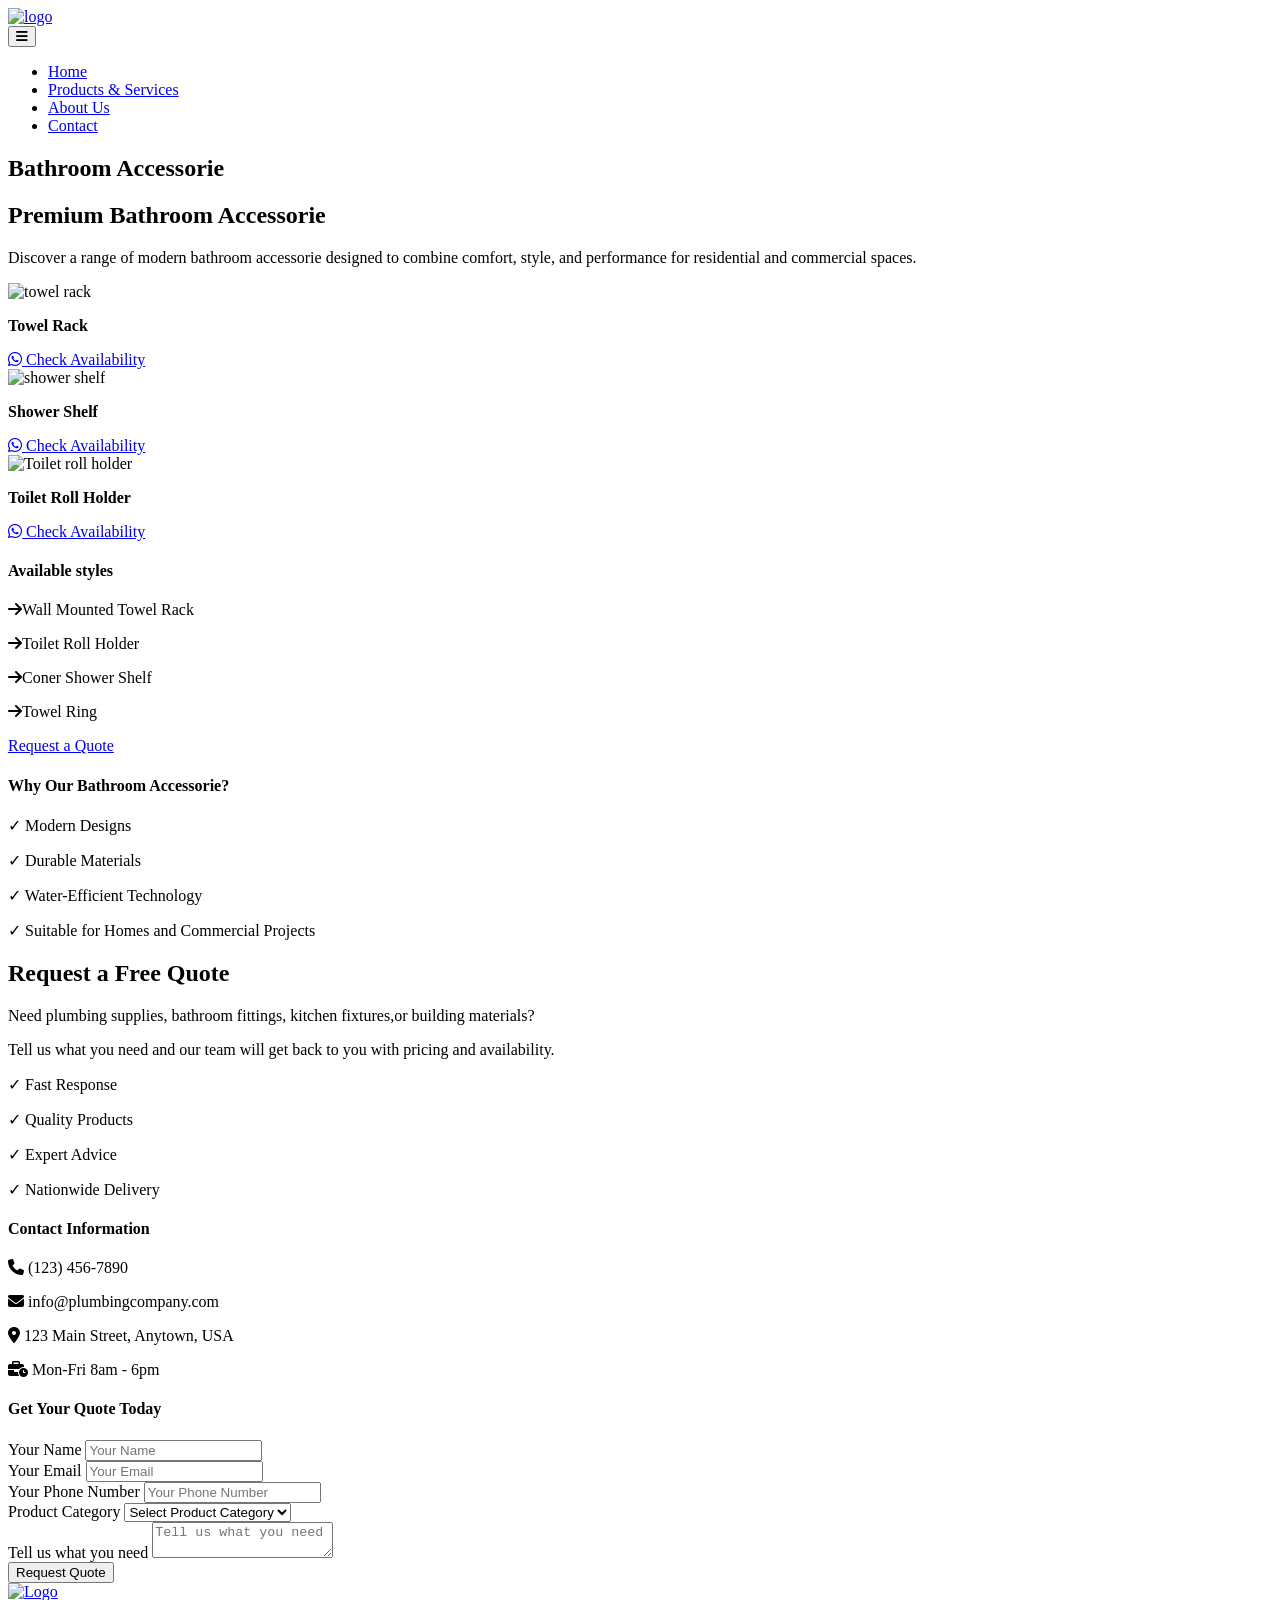
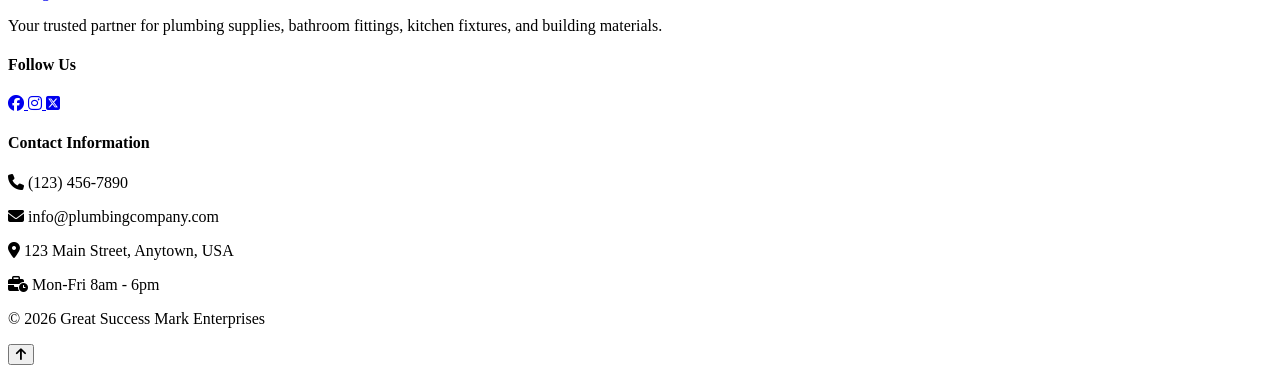
==== bathroom.html @ 7615a257 "Add files via upload" ====
<!DOCTYPE html>
<html lang="en">
<head>
    <meta charset="UTF-8">
    <meta name="viewport" content="width=device-width, initial-scale=1.0">

    <title>Great Success Mark Enterprises(GSM)</title>

    

    <link rel="stylesheet" href="CSS/style.css">
    <script src="JS/java.js" defer></script>

    <link rel="stylesheet" href="https://cdnjs.cloudflare.com/ajax/libs/font-awesome/6.5.0/css/all.min.css">

</head>

<body>

    <div class="page">
        <header class="site-header">
            <div class="header-inner">
                
                
                <nav class="navbar">
                    <div class="logo">
                        <a href="index.html">
                            <img src="Assets/logo/GSM Logo.png" alt="logo">
                        </a>
                        
                    </div>
                    <button class="menu-btn" id="menuBtn">
                        <i class="fa-solid fa-bars"></i>
                    </button>
                    

                    <ul class="nav-links" id="navLinks">
                        <li><a href="index.html">Home</a></li>
                        <li><a href="product.html">Products & Services</a></li>
                        <li><a href="about.html">About Us</a></li>
                        <li><a href="contact.html">Contact</a></li>
                    </ul>
                    
                </nav>
            </div>


        </header>
        <div id="overlay"></div>
        <main>
            <section class="section hero wc-hero">
                <div>
                    <div class="hero-text fade-in">
                        <h1>Bathroom Accessorie</h1>
                        
                    </div>
                </div>
            </section>

            <section class="section container fade-in">
                <div class="text-measure">
                    <h2>Premium Bathroom Accessorie</h2>

                    <p>
                        Discover a range of modern bathroom accessorie designed to
                        combine comfort, style, and performance for residential
                        and commercial spaces.
                    </p>

                </div>
                <div class="cards">

                    <div class="product-card">
                        <img src="Assets/Images/Wall Mounted Towel Rack.jpg" alt="towel rack">
                        <p><strong>Towel Rack</strong></p>
                        <a
                        href="https://wa.me/2348012345678?text=Hello,%20I'm%20interested%20in%20your%20Shower%20Systems.%20Could%20you%20please%20tell%20me%20the%20available%20models,%20prices,%20and%20delivery%20options?"
                        class="Btn"
                        target="_blank"
                        rel="noopener">
                        
                        <i class="fa-brands fa-whatsapp"></i>
                        Check Availability

                        </a>
                        
                    </div>
                    <div class="product-card">
                       <img src="Assets/Images/shower-shelf.jpg" alt="shower shelf">
                       <p><strong>Shower Shelf</strong></p>
                       <a
                        href="https://wa.me/2348012345678?text=Hello,%20I'm%20interested%20in%20your%20Shower%20Systems.%20Could%20you%20please%20tell%20me%20the%20available%20models,%20prices,%20and%20delivery%20options?"
                        class="Btn"
                        target="_blank"
                        rel="noopener">

                        <i class="fa-brands fa-whatsapp"></i>
                        Check Availability
                       </a>
                    </div>

                    <div class="product-card">
                        <img src="Assets/Images/Toilet Roll Holder.jpg" alt="Toilet roll holder">
                        <p><strong>Toilet Roll Holder</strong></p>
                        <a
                         href="https://wa.me/2348012345678?text=Hello,%20I'm%20interested%20in%20your%20Shower%20Systems.%20Could%20you%20please%20tell%20me%20the%20available%20models,%20prices,%20and%20delivery%20options?"

                         class="Btn"
                         target="_blank"
                         rel="noopener">

                         <i class="fa-brands fa-whatsapp"></i>
                         Check Availability   
                        </a>
                    </div>
                </div>

                <div class="fade-in">
                    <h4>Available styles</h4>
                    <p><i class="fa-solid fa-arrow-right"></i>Wall Mounted Towel Rack</p>
                    <p><i class="fa-solid fa-arrow-right"></i>Toilet Roll Holder</p>
                    <p><i class="fa-solid fa-arrow-right"></i>Coner Shower Shelf</p>
                    <p><i class="fa-solid fa-arrow-right"></i>Towel Ring</p>
                </div>
                <a href="#quote" class="btn-primary">Request a Quote</a>

                <div class="section fade-in">
                    <h4>Why Our Bathroom Accessorie?</h4>

                    <p>✓ Modern Designs</p>
                    <p>✓ Durable Materials</p>
                    <p>✓ Water-Efficient Technology</p>
                    <p>✓ Suitable for Homes and Commercial Projects</p>
                </div>

            </section>
               
            <section id="quote" class="section-alt">
                <div class="container quote-section fade-in">
                <div class="quote-info">
                    <h2>Request a Free Quote</h2>
                    <p>
                       Need plumbing supplies, bathroom fittings, kitchen fixtures,or building materials?
                    </p>
                    <p>
                       Tell us what you need and our team will get back to you
                       with pricing and availability.
                    </p>
                    <div class="quote-features">
                        <p>✓ Fast Response</p>
                        <p>✓ Quality Products</p>
                        <p>✓ Expert Advice</p>
                        <p>✓ Nationwide Delivery</p>
                    </div>

                    <div class="contact-details">
                       <h4>Contact Information</h4>
                       <p><strong><i class="fa-solid fa-phone"></i></strong> (123) 456-7890</p>
                       <p><strong><i class="fa-solid fa-envelope"></i></strong> info@plumbingcompany.com</p>
                       <p><strong><i class="fa-solid fa-location-dot"></i></strong> 123 Main Street, Anytown, USA</p>
                       <p><strong><i class="fa-solid fa-business-time"></i></strong> Mon-Fri 8am - 6pm</p>  
                    </div>


                </div>


                <div class="quote-info">
                    <h4>Get Your Quote Today</h4>
                <form class="quote-form">
                    <div class="form-group">
                        <label for="name">Your Name</label>
                        <input type="text" id="name" placeholder="Your Name" required>
                    </div>
                    <div class="form-group">
                        <label for="email">Your Email</label>
                        <input type="email" id="email" placeholder="Your Email" required>
                    </div>
                    <div class="form-group">
                        <label for="phone">Your Phone Number</label>
                        <input type="tel" id="phone" placeholder="Your Phone Number" required>
                    </div>

                    <div class="form-group">
                        <label for="category">Product Category</label>
                        <select id="category" required>
                            <option value="">Select Product Category</option>
                            <option value="plumbing">Plumbing Supplies</option>
                            <option value="bathroom">Bathroom Fittings</option>
                            <option value="kitchen">Kitchen Fixtures</option>
                            <option value="building">Building Materials</option>
                            <option value="decoration">Decoration & Finishing</option>
                        </select>
                    </div>

                    <div class="form-group">
                        <label for="message">Tell us what you need</label>
                        <textarea id="message" placeholder="Tell us what you need" required></textarea>
                    </div>
                    <div class="quote-form button">
                        <button type="submit">Request Quote</button>
                    </div>
                    
                </form>
                </div>
                </div>


            </section>

            <footer class="footer">

                <div class="footer-content fade-in">

                    <div class="footer-column">
                      <div class="logo">
                        <a href="index.html">
                           <img src="Assets/logo/GSM Logo.png" alt="Logo">
                        </a>
                    </div>

                    <p>
                       Your trusted partner for plumbing supplies,
                       bathroom fittings, kitchen fixtures, and building materials.
                    </p>
                </div>

                <div class="footer-column fade-in">
                    <h4>Follow Us</h4>

                    <div class="social-links">
                        <a href="#">
                            <i class="fa-brands fa-facebook"></i>
                        </a>
                        <a href="#">
                            <i class="fa-brands fa-instagram"></i>
                        </a>
                        <a href="#">
                            <i class="fa-brands fa-square-x-twitter"></i>
                        </a>
                    </div>
                </div>

                <div class="footer-column fade-in">
                    <h4>Contact Information</h4>

                   <p><i class="fa-solid fa-phone"></i> (123) 456-7890</p>
                   <p><i class="fa-solid fa-envelope"></i> info@plumbingcompany.com</p>
                   <p><i class="fa-solid fa-location-dot"></i> 123 Main Street, Anytown, USA</p>
                   <p><i class="fa-solid fa-business-time"></i> Mon-Fri 8am - 6pm</p>
                </div>

                </div>

                <div class="footer-bottom">
                    <p>&copy; 2026 Great Success Mark Enterprises</p>
                </div>

            </footer>
        </main>
    </div>
    <button id="backToTop" class="back-to-top">
        <i class="fa-solid fa-arrow-up"></i>
    </button>

</body>
    
</html>
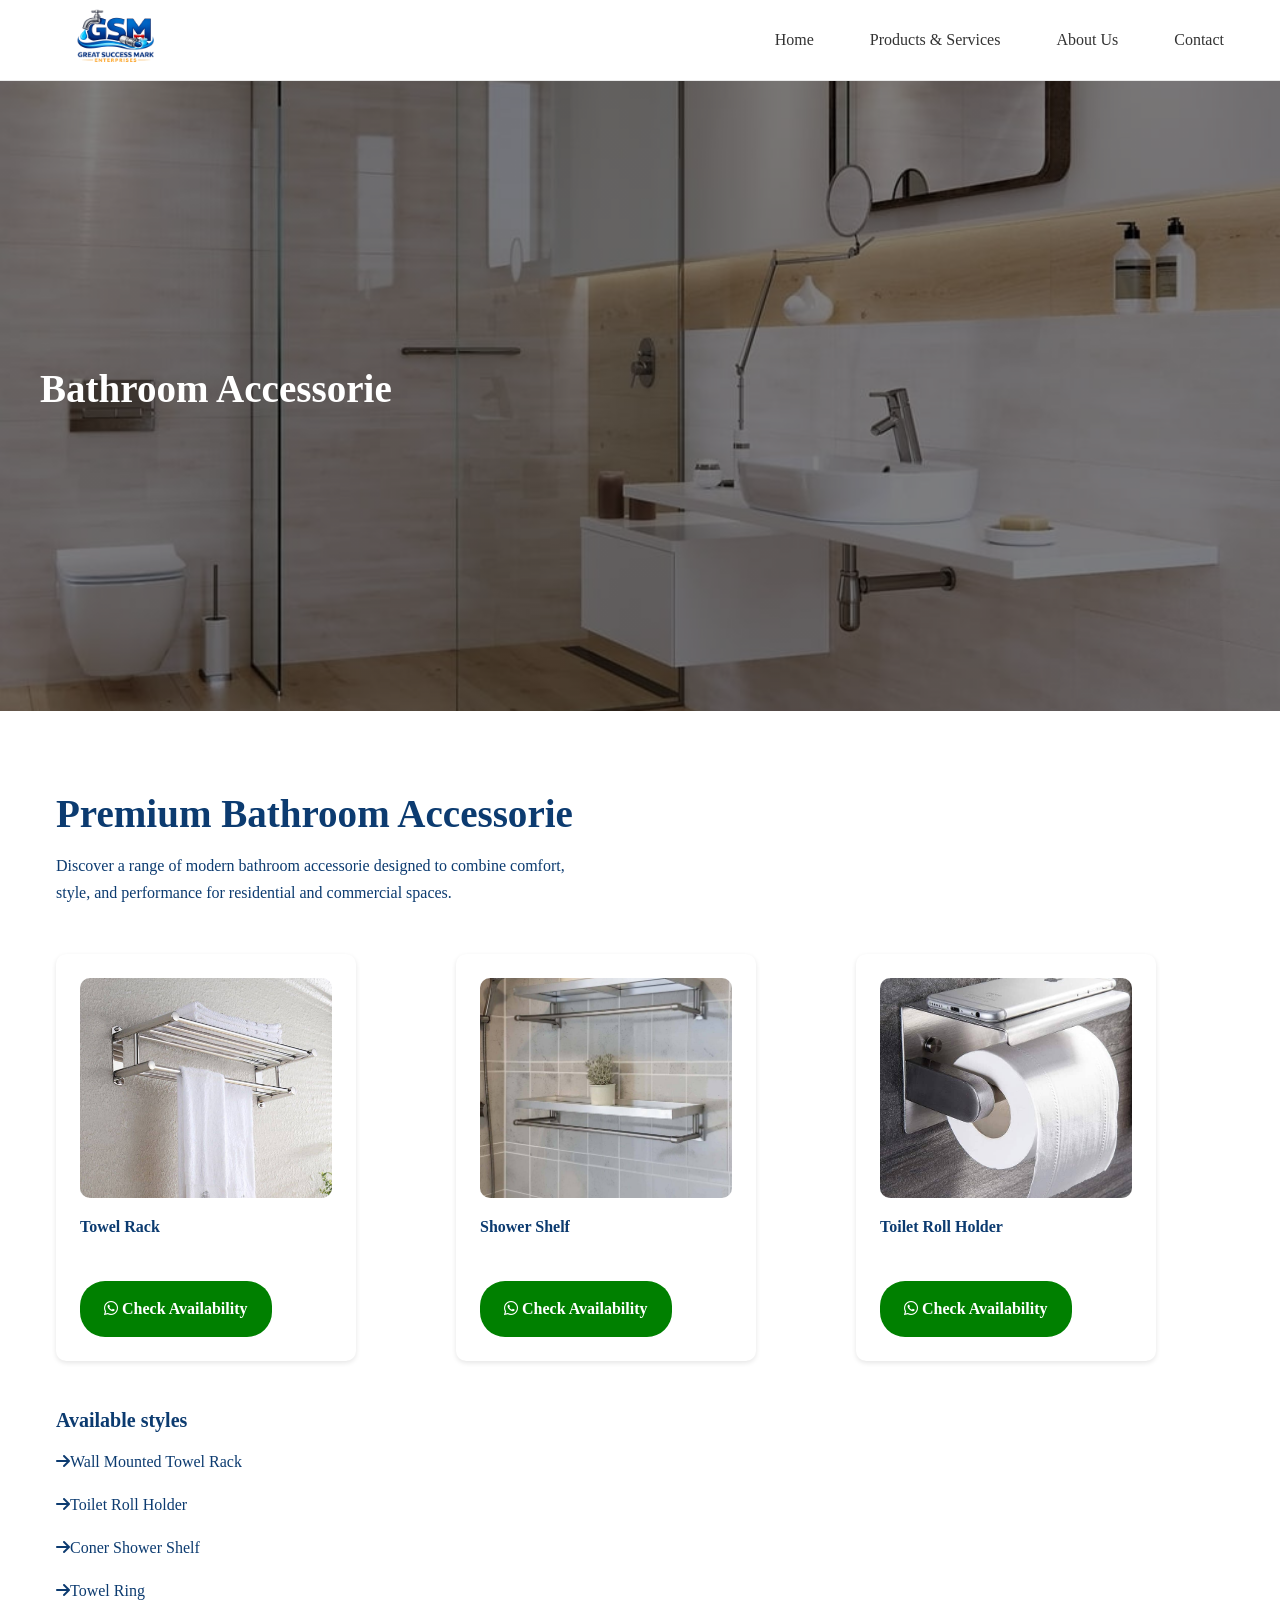
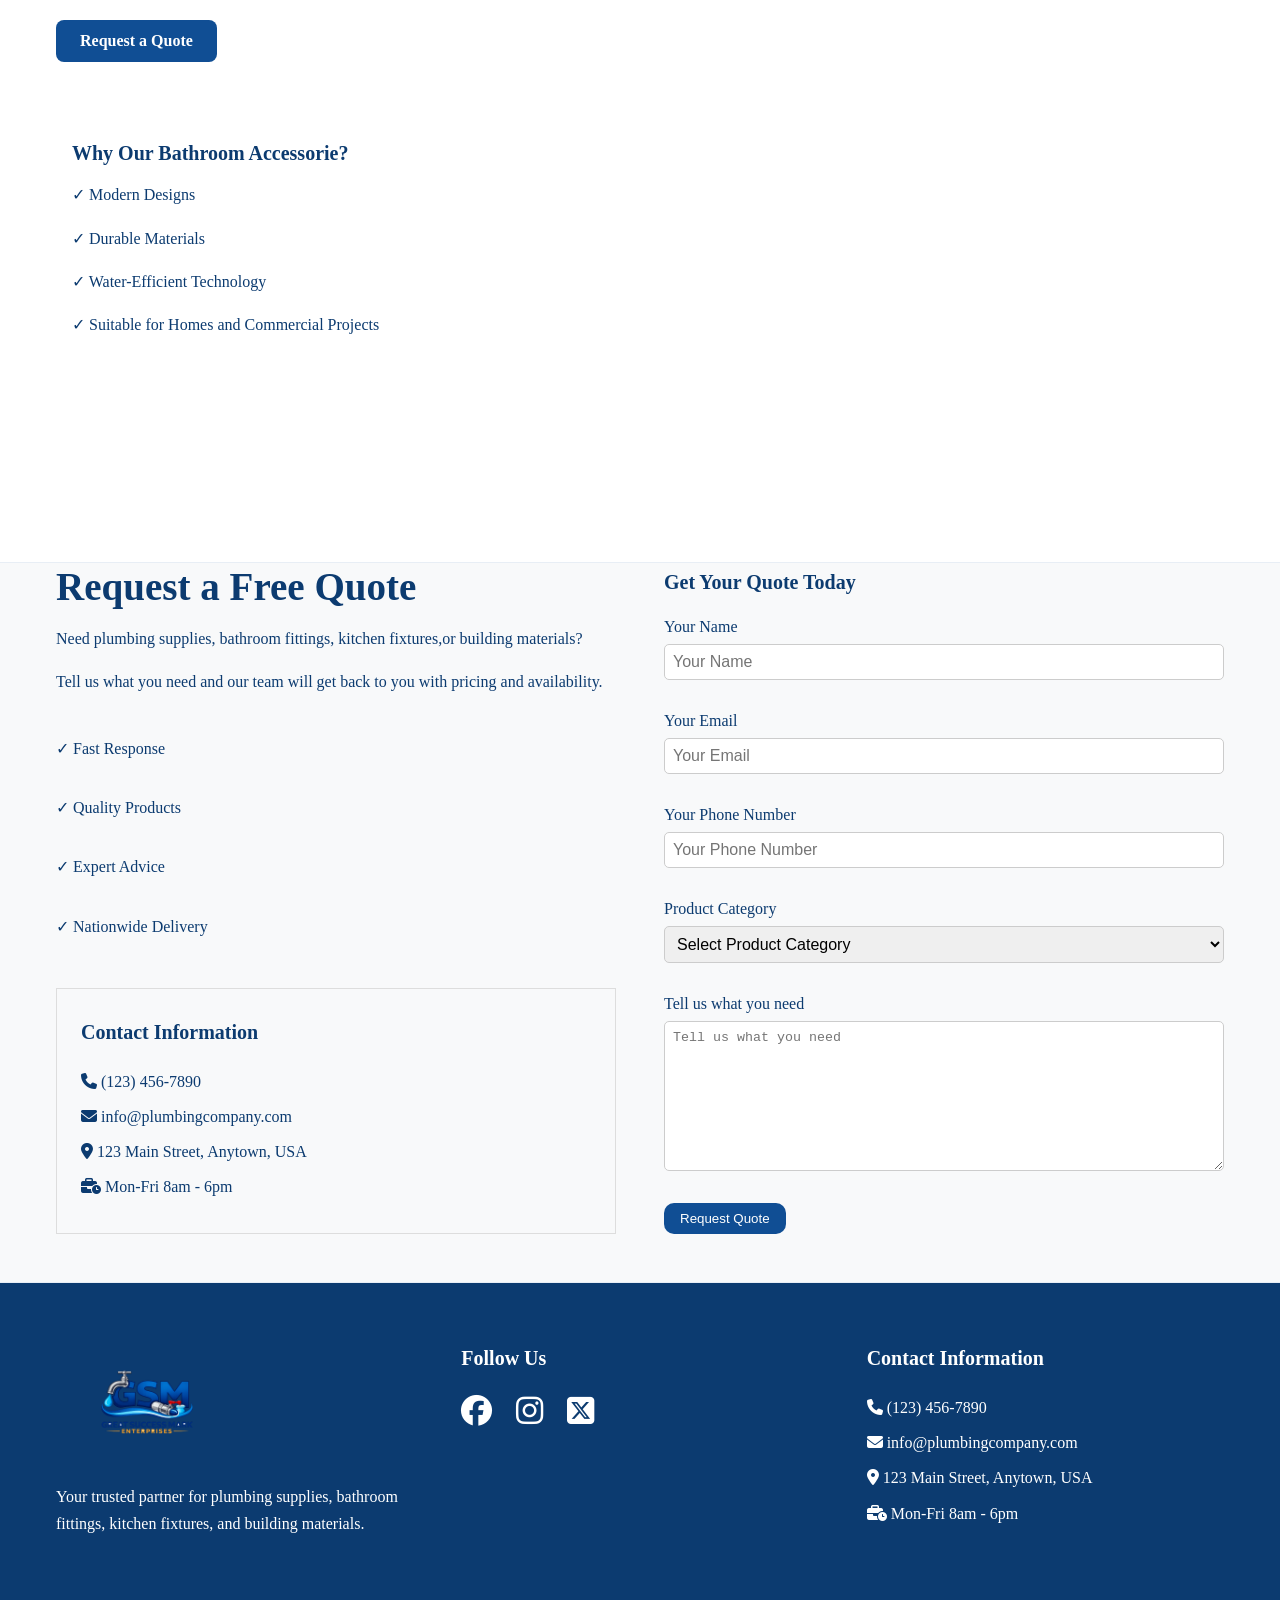
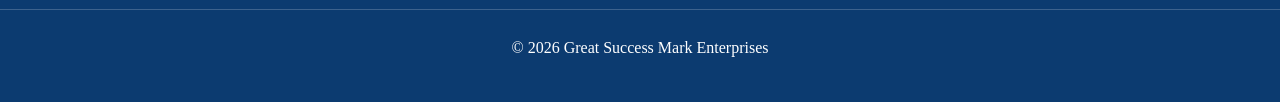
==== commit 0ef44f55: "Fix formatting and accessibility in bathroom.html Updated the bathroom.html file to fix formatting i" ====
--- a/bathroom.html
+++ b/bathroom.html
@@ -75,7 +75,7 @@
                         <p><strong>Towel Rack</strong></p>
                         <a
                         href="https://wa.me/2348012345678?text=Hello,%20I'm%20interested%20in%20your%20Shower%20Systems.%20Could%20you%20please%20tell%20me%20the%20available%20models,%20prices,%20and%20delivery%20options?"
-                        class="Btn"
+                        class="order-btn"
                         target="_blank"
                         rel="noopener">
                         
@@ -90,7 +90,7 @@
                        <p><strong>Shower Shelf</strong></p>
                        <a
                         href="https://wa.me/2348012345678?text=Hello,%20I'm%20interested%20in%20your%20Shower%20Systems.%20Could%20you%20please%20tell%20me%20the%20available%20models,%20prices,%20and%20delivery%20options?"
-                        class="Btn"
+                        class="order-btn"
                         target="_blank"
                         rel="noopener">
 
@@ -105,7 +105,7 @@
                         <a
                          href="https://wa.me/2348012345678?text=Hello,%20I'm%20interested%20in%20your%20Shower%20Systems.%20Could%20you%20please%20tell%20me%20the%20available%20models,%20prices,%20and%20delivery%20options?"
 
-                         class="Btn"
+                         class="order-btn"
                          target="_blank"
                          rel="noopener">
 
--- a/CSS/style.css
+++ b/CSS/style.css
@@ -0,0 +1,793 @@
+* {
+    margin: 0;
+    padding: 0;
+}
+*, *::before, *::after {
+    box-sizing: border-box;
+}
+html {
+    font-size: var(--text-base);
+    scroll-behavior: smooth;
+}
+html, body {
+    overflow-x: hidden;
+}
+:root {
+    /*-- Spacing --*/
+    --space-1: 8px;
+    --space-2: 16px;
+    --space-3: 24px;
+    --space-4: 32px;
+    --space-5: 48px;
+    --space-6: 64px;
+    --space-7: 80px;
+
+    /*-- Font Size --*/
+    --text-sm: 0.875rem;
+    --text-base: 1rem;
+    --text-md: 1.25rem;
+    --text-lg: 1.563rem;
+    --text-xl: 1.953rem;
+    --text-2xl: 2.441rem;
+    --text-3xl: 3.052rem;
+}
+
+body {
+    margin: 0;
+    font-family: Cambria, Cochin, Georgia, Times, 'Times New Roman', serif;
+}
+
+main {
+    overflow: hidden;
+}
+h1 {
+    font-size: var(--text-3xl);
+}
+h2 {
+    font-size: var(--text-2xl);
+    margin-bottom: var(--space-2);
+}
+h3 {
+    font-size: var(--text-xl);
+    margin-bottom: var(--space-2);
+}
+h4 {
+    font-size: var(--text-md);
+    margin-bottom: var(--space-2);
+}
+p {
+    font-size: var(--text-base);
+    line-height: 1.7;
+    margin-bottom: var(--space-2);
+}
+.site-header {
+    background: white;
+    position: sticky;
+    top: 0;
+    z-index: 1000;
+    border-bottom: 1px solid #eaeaea;
+}
+.header-inner {
+    padding: var(--space-3);
+    display: flex;
+    justify-content: space-between;
+    align-items: center;
+    max-height: 80px;
+    position: relative;
+}
+.page {
+    width: 100%;
+    overflow: hidden;
+}
+.hero {
+    background-size: cover;
+    background-position: center;
+    height: 100vh;
+
+    color: white;
+    display: flex;
+    text-align: left;
+    align-items: center;
+    justify-content: flex-start;
+    padding: 0 var(--space-4);
+}
+.hero h1 {
+    font-size: clamp(2.5rem, 5vw, 3.5rem);
+    font-weight: 700;
+    margin-bottom: var(--space-2);
+}
+.hero p {
+    font-size: var(--text-base);
+    margin-top: var(--space-2);
+    margin-bottom: var(--space-2);
+}
+.hero-text {
+    max-width: 600px;
+    text-align: left;
+    margin: 0;
+    padding: var(--space-3);
+}
+.hero-image img{
+    display: block;
+    width: 100%;
+    border-radius: 10px;
+    height: 100vh;
+}
+.hero-text h1 {
+    font-size: var(--text-2xl);
+    margin-bottom: var(--space-2);
+}
+.home-hero {
+    background-image: 
+    linear-gradient(rgba(0, 0, 0, 0.5), rgba(0, 0, 0, 0.5)),
+    url('../Assets/Images/black\ plumber.jpg');
+
+}
+.product-hero {
+    background-image: 
+    linear-gradient(rgba(0,0,0,0.45), rgba(0,0,0,0.45)),
+    url(../Assets/Images/black\ plumber.jpg);
+    background-size: cover;
+    background-position: center;
+    padding: var(--space-6) var(--space-2);
+    height: 70vh;
+}
+.kitchen-hero {
+    background-image: 
+    linear-gradient(rgba(0, 0, 0, 0.5), rgba(0, 0, 0, 0.5)),
+    url(../Assets/Images/Quality\ taps.jpg);
+    background-size: cover;
+    background-position: center;
+    padding: var(--space-6) var(--space-2);
+    height: 70vh;
+}
+.shower-hero {
+    background-image: 
+    linear-gradient(rgba(0, 0, 0, 0.5), rgba(0, 0, 0, 0.5)),
+    url(../Assets/Images/showers.jpg);
+    background-size: cover;
+    background-position: center;
+    padding: var(--space-6) var(--space-2);
+    height: 70vh;
+}
+.wash-basins-hero {
+    background-image: 
+    linear-gradient(rgba(0, 0, 0, 0.5), rgba(0, 0, 0, 0.5)),
+    url(../Assets/Images/washing\ hand\ bath.jpg);
+    background-size: cover;
+    background-position: center;
+    padding: var(--space-6) var(--space-2);
+    height: 70vh;
+}
+.wc-hero {
+    background-image: 
+    linear-gradient(rgba(0, 0, 0, 0.5), rgba(0, 0, 0, 0.5)),
+    url(../Assets/Images/WC\ Hero.jpg);
+    background-size: cover;
+    background-position: center;
+    padding: var(--space-6) var(--space-2);
+    height: 70vh;
+}
+.wall-n-floor-tile-hero {
+    background-image: 
+    linear-gradient(rgba(0, 0, 0, 0.5), rgba(0, 0, 0, 0.5)),
+    url(../Assets/Images/floor\ tiles\ hero.jpg);
+    background-size: cover;
+    background-position: center;
+    padding: var(--space-6) var(--space-2);
+    height: 70vh;
+}
+.pipes-hero {
+    background-image: 
+    linear-gradient(rgba(0, 0, 0, 0.5), rgba(0, 0, 0, 0.5)),
+    url(../Assets/Images/pipe\ for\ sink.jpg);
+    background-size: cover;
+    background-position: center;
+    padding: var(--space-6) var(--space-2);
+    height: 70vh;
+}
+.about-hero {
+    background-image: 
+    linear-gradient(rgba(0, 0, 0, 0.5), rgba(0, 0, 0, 0.5)),
+    url(../Assets/Images/working\ man.jpg);
+    background-size: cover;
+    background-position: center;
+    padding: var(--space-6) var(--space-2);
+    height: 70vh;
+}
+.contact-hero {
+    background-image: 
+    linear-gradient(rgba(0, 0, 0, 0.5), rgba(0, 0, 0, 0.5)),
+    url(../Assets/Images/a-male-plumber.jpg);
+    background-size: cover;
+    background-position: center;
+    padding: var(--space-6) var(--space-2);
+    height: 70vh;
+}
+
+/* product search */
+.product-search {
+    max-width: 700px;
+    margin: 0 auto var(--space-5);
+    position: relative;
+}
+.product-search input {
+    width: 100%;
+    padding: var(--space-2) var(--space-6) var(--space-2) var(--space-3);
+    border: 1px solid #ddd;
+    border-radius: 50px;
+    font-size: var(--text-base);
+    box-shadow: 0 2px 10px rgba(0,0,0,0.08);
+    outline: none;
+}
+.product-search button {
+    position: absolute;
+    right: 6px;
+    top: 50%;
+    transform: translateY(-50%);
+
+    width: 46px;
+    height: 46px;
+
+    border: none;
+    border-radius: 50%;
+    background: #104e94;
+    color: white;
+    cursor: pointer;
+}
+.product-search button:hover {
+    background: #0c3b70;
+}
+.no-results{
+    display:none;
+    text-align:center;
+    margin-top:20px;
+    color:#777;
+    font-size:1rem;
+}
+.blur{
+
+    filter: blur(5px);
+
+    opacity:.4;
+
+    transition:.3s;
+
+    pointer-events:none;
+
+}
+#searchResults{
+
+    position:absolute;
+
+    width:100%;
+
+    background:white;
+
+    border-radius:10px;
+
+    box-shadow:0 10px 30px rgba(0,0,0,.15);
+
+    display:none;
+
+    z-index:1000;
+
+}
+
+#overlay{
+
+    position:fixed;
+    inset:0;
+
+    background:rgba(0,0,0,.3);
+
+    -webkit-backdrop-filter:blur(4px);
+    backdrop-filter:blur(4px);
+
+    opacity:0;
+    visibility:hidden;
+
+    transition:.3s;
+
+    z-index:998;
+}
+#overlay.show{
+
+    opacity:1;
+    visibility:visible;
+
+}
+body.no-scroll{
+
+    overflow:hidden;
+
+}
+
+/* Navbar */
+.navbar {
+    display: flex;
+    justify-content: space-between;
+    align-items: center;
+    padding: var(--space-1) var(--space-2);
+    width: 100%;
+}
+.nav-links {
+    display: flex;
+    gap: var(--space-3);
+    padding: 0;
+    margin: 0;
+    list-style: none;
+}
+.nav-links  a {
+    position: relative;
+    text-decoration: none;
+    border-radius: 25px;
+    padding: var(--space-1) var(--space-2);
+    font-weight: 500;
+    color: #333;
+}
+.nav-links a:hover {
+    background-color: #104e94;
+    color: #fff;
+}
+.logo {
+    font-size: var(--text-xl);
+    font-weight: bold;
+}
+.logo img{
+    display: block;
+    height: 100px;
+    width: auto;
+}
+.menu-btn {
+    display: none;
+    background: none;
+    border: none;
+    font-size: var(--text-2xl);
+    cursor: pointer;
+}
+.menu-toggle {
+    display: none;
+}
+.menu-icon {
+    display: none;
+    font-size: var(--text-lg);
+    cursor: pointer;
+    -webkit-user-select: none;
+    user-select: none;
+}
+/* Buttons */
+.Btn {
+    display: inline-block;
+    padding: var(--space-2) var(--space-3);
+    margin-top: var(--space-3);
+    background-color: orangered;
+    border-radius: 25px;
+    color: white;
+    text-decoration: none;
+    font-weight: 600;
+    transition: background 0.3s ease;
+}
+.Btn:hover {
+    color: orangered;
+    background-color: #999;
+    transform: translate(-2px);
+}
+.btn-primary {
+    display: inline-block;
+    background: #104e94;
+    color: white;
+    text-decoration: none;
+    padding: 12px 24px;
+    border-radius: 8px;
+    font-weight: 600;
+    transition: background 0.3s ease;
+}
+.btn-primary:hover {
+    background: #0c3b70;
+}
+.order-btn {
+    display: inline-block;
+    padding: var(--space-2) var(--space-3);
+    margin-top: var(--space-3);
+    background-color: green;
+    border-radius: 25px;
+    color: white;
+    text-decoration: none;
+    font-weight: 600;
+    transition: background 0.3s ease;
+}
+.order-btn:hover {
+    color: green;
+    background-color: #999;
+    transform: translate(-2px);
+}
+
+.container {
+    max-width: 1200px;
+    padding: 0 var(--space-2);
+    margin: 0 auto;
+    margin-bottom: var(--space-5);
+    color: #0c3b70;
+}
+.section {
+    padding: var(--space-7) 16px;
+    overflow: hidden;
+}
+.section-header {
+    margin-top: var(--space-1);
+    margin-bottom: var(--space-5);
+}
+.section-alt{
+    background: #f8f9fa;
+    border-top: 1px solid #e8eef5;
+    border-bottom: 1px solid #e8eef5;
+}
+.text-measure {
+    max-width: 65ch;
+}
+.fade-in {
+    opacity: 0;
+    transform: translateY(30px);
+    transition: all .6s ease;
+}
+
+.fade-in.show {
+    opacity: 1;
+    transform: translateY(0);
+}
+
+.cards {
+    display: grid;
+    grid-template-columns: repeat(auto-fit, minmax(250px, 1fr));
+    gap: var(--space-4);
+    margin-top: var(--space-5);
+    margin-bottom: var(--space-5);
+    justify-content: center;
+}
+.card {
+    background: white;
+    border: #104e94 2px solid;
+    padding: var(--space-3);
+    position: relative;
+    border-radius: 10px;
+    box-shadow: 0 2px 5px rgba(0, 0, 0, 0.1);
+    line-height: 1.5;
+    transition: transform 0.15s ease, box-shadow 0.15s ease;
+}
+.product-card {
+    width: 100%;
+    max-width: 300px;
+    background: white;
+    padding: var(--space-3);
+    position: relative;
+    border-radius: 10px;
+    box-shadow: 0 2px 5px rgba(0, 0, 0, 0.1);
+    line-height: 1.5;
+    transition: transform 0.15s ease, box-shadow 0.15s ease;
+}
+.product-card:hover {
+    transform: translateY(-8px);
+    box-shadow: 0 4px 10px rgba(0, 0, 0, 0.15);
+}
+.product-card img {
+    width: 100%;
+    border-radius: 10px;
+    margin-bottom: var(--space-1);
+    object-fit: cover;
+    height: 220px;
+
+}
+.card h4 {
+    font-size: var(--text-md);
+    margin-top: var(--space-2);
+    margin-bottom: var(--space-1);
+}
+.card p {
+    margin-bottom: var(--space-2);
+}
+.sercice-card {
+    background: white;
+    border: #104e94 2px solid;
+    padding: var(--space-3);
+    position: relative;
+    border-radius: 10px;
+    box-shadow: 0 2px 5px rgba(0, 0, 0, 0.1);
+    line-height: 1.5;
+    transition: transform 0.15s ease, box-shadow 0.15s ease;
+}
+.slider{
+    display:flex;
+    align-items:center;
+    justify-content:center;
+    gap:1rem;
+}
+
+.slider-container{
+    width: 100%;
+    max-width:600px;
+    overflow:hidden;
+}
+
+.review-track{
+    display:flex;
+    transition:transform .5s ease;
+}
+
+.reviews-card{
+    display: flex;
+    flex-direction: column;
+    justify-content: center;
+    align-items: center;
+    text-align: center;
+
+
+    min-width:100%;
+    padding:var(--space-3);
+    box-sizing:border-box;
+    color: #ccc;
+    background: #376dac;
+    border-radius: 10px;
+}
+.reviews-header {
+    align-items: center;
+    text-align: center;
+    margin-bottom: var(--space-2);
+}
+
+
+
+.icon {
+    font-size: var(--text-2xl);
+    margin-right: var(--space-1);
+}
+.testimonials {
+    display: grid;
+    grid-template-columns: repeat(auto-fit, minmax(300px, 1fr));
+    gap: 2rem;
+}
+.stars {
+    color: #f5c518;
+    font-size: var(--text-lg);
+    margin-bottom:var(--space-4)
+}
+
+
+.quote-section {
+    display: grid;
+    grid-template-columns: 1fr 1fr;
+    gap: var(--space-5);
+    align-items: center;
+}
+.quote-info {
+    display: flex;
+    flex-direction: column;
+    justify-content: center;
+}
+.quote-info h4 {
+    margin-top: var(--space-1);
+    margin-bottom: var(--space-3);
+    color: #0c3b70;
+}
+.quote-info p {
+    margin-bottom: var(--space-2);
+    color: #0c3b70;
+}
+.quote-features {
+    display: grid;
+    margin-top: var(--space-3);
+    gap: var(--space-2);
+}
+.contact-details {
+    margin-top: var(--space-4);
+    padding: var(--space-3);
+    border: 1px solid #ddd;
+}
+.contact-details p {
+    margin-bottom: var(--space-1);
+}
+.quote-form{
+    max-width: 600px;
+}
+.quote-form{
+    display: grid;
+    grid-template-columns: 1fr;
+    gap: var(--space-3);
+    align-items: center;
+}
+.form-group {
+    display: flex;
+    flex-direction: column;
+    margin-bottom: var(--space-1);
+}
+.form-group label {
+    margin-bottom: var(--space-1);
+    font-weight: 500;
+}
+
+.form-group input,
+.form-group select {
+    padding: var(--space-1);
+    border: 1px solid #ccc;
+    border-radius: 5px;
+    font-size: var(--text-base);
+}
+.form-group textarea {
+    min-height: 150px;
+    resize: vertical;
+    padding: var(--space-1);
+    border: 1px solid #ccc;
+    border-radius: 5px;
+}
+.quote-form button {
+    width: fit-content;
+    padding: var(--space-1) var(--space-2);
+    background: #104e94;
+    color: white;
+    border: none;
+    border-radius: 10px;
+    cursor: pointer;
+    justify-self: start;
+}
+.quote-form button:hover {
+    background-color: #0c3b70;
+}
+.error{
+    background: #ffe5e5;
+    color: #c0392b;
+    padding: 1rem;
+    margin-bottom: 1rem;
+}
+.success{
+    background: #e8f8e8;
+    color: #2e7d32;
+    padding: 1rem;
+    margin-bottom: 1rem;
+}
+.footer {
+    background: #0c3b70;
+    color: white;
+}
+.footer-content {
+    max-width: 1200px;
+    margin: 0 auto;
+
+    display: grid;
+    grid-template-columns: repeat(3, 1fr);
+    gap: var(--space-5);
+
+    padding: var(--space-6) var(--space-2);
+}
+.footer-column h4 {
+    margin-bottom: var(--space-3);
+}
+
+.footer-column p {
+    margin-bottom: var(--space-1);
+}
+.footer .logo img {
+    max-width: 180px;
+    height: auto;
+    margin-bottom: var(--space-2);
+}
+.social-links {
+    display: flex;
+    gap: var(--space-3);
+}
+
+.social-links a {
+    color: white;
+    font-size: var(--text-xl);
+    transition: opacity 0.3s ease;
+}
+
+.social-links a:hover {
+    opacity: 0.7;
+}
+.footer-bottom {
+    text-align: center;
+    padding: var(--space-3);
+    border-top: 1px solid rgba(255,255,255,0.2);
+}
+.back-to-top {
+    position: fixed;
+    bottom: 20px;
+    right: 20px;
+
+    width: 50px;
+    height: 50px;
+
+    border: none;
+    border-radius: 50%;
+
+    cursor: pointer;
+
+    opacity: 0;
+    visibility: hidden;
+
+    transition: all 0.3s ease;
+
+    z-index: 1000;
+}
+
+.back-to-top.show {
+    opacity: 1;
+    visibility: visible;
+}
+.whatsapp-btn {
+    position: fixed;
+    bottom: 20px;
+    left: 20px;
+
+    width: 60px;
+    height: 60px;
+
+    display: flex;
+    align-items: center;
+    justify-content: center;
+
+    background: #25D366;
+    color: white;
+
+    border-radius: 50%;
+    text-decoration: none;
+
+    font-size: 2rem;
+
+    box-shadow: 0 4px 12px rgba(0,0,0,0.2);
+
+    z-index: 1000;
+
+    transition: transform 0.3s ease;
+}
+
+.whatsapp-btn:hover {
+    transform: scale(1.1);
+}
+
+
+@media (max-width: 768px) {
+    .menu-btn {
+        display: block;
+    }
+    .nav-links {
+        max-height: 0;
+        overflow: hidden;
+        transition: max-height 0.3s ease;
+
+        display: flex;
+        flex-direction: column;
+
+        gap: var(--space-2);
+        position: absolute;
+        top: 70px;
+        left: 0;
+        width: 100%;
+        z-index: 1001;
+        
+        background: white;
+        gap: var(--space-2);
+        padding: 0;
+        border-radius: 10px;
+        box-shadow: 0 2px 5px rgba(0, 0, 0, 0.1);
+    }
+    .nav-links.active {
+        max-height: 500px;
+        padding: var(--space-1) var(--space-2);
+    }
+    .quote-section {
+        grid-template-columns: 1fr;
+    }
+       .quote-form {
+        grid-template-columns: 1fr;
+    }
+     .footer-content {
+        grid-template-columns: 1fr;
+        text-align: center;
+    }
+
+    .social-links {
+        justify-content: center;
+    }
+    
+}
